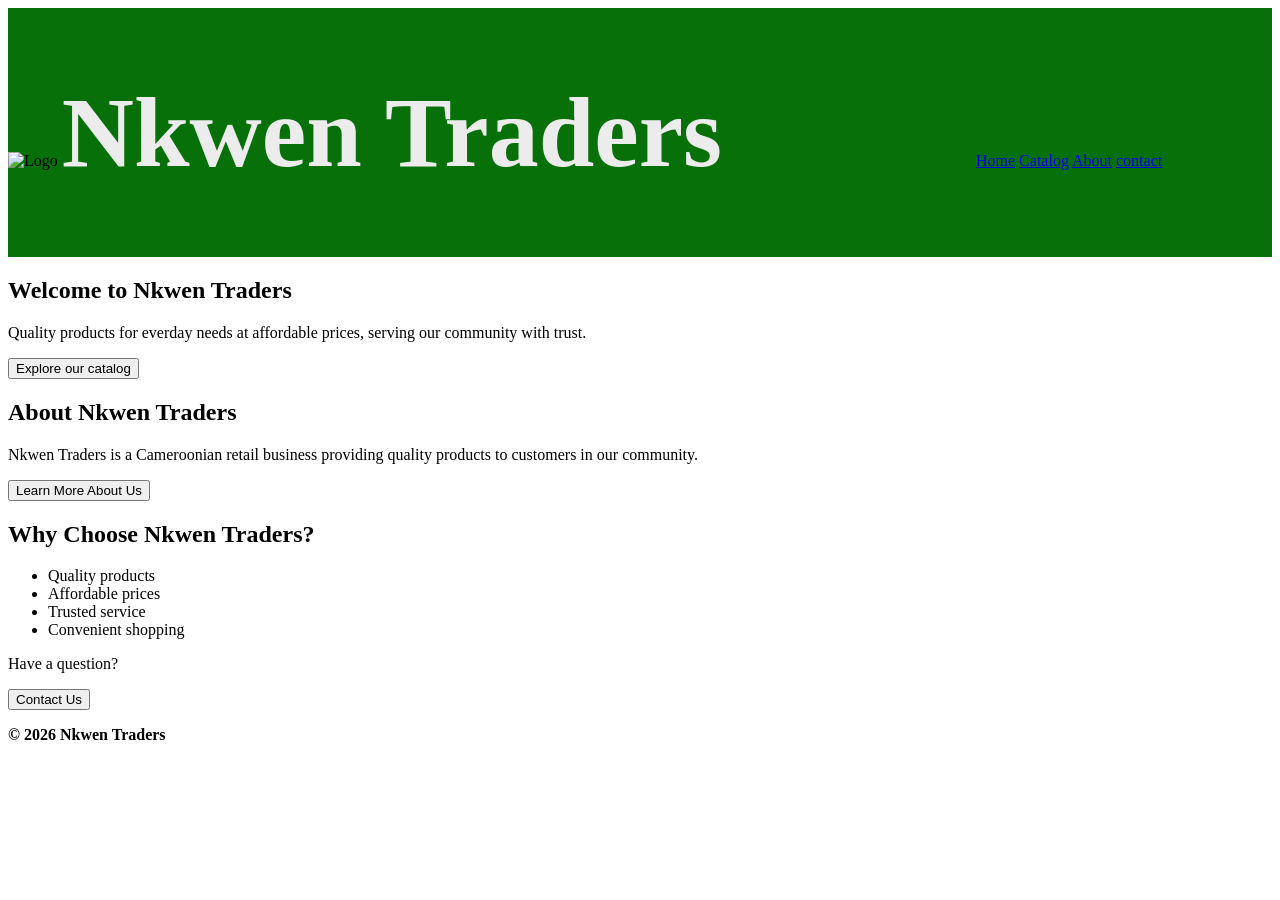
==== index.html @ 6a6cfe15 "Adding HTML structure for home, catalog, about, and contact pages" ====
<!DOCTYPE html>
<html>
    <head>
        <title>Nkwen Traders | Quality products in Cameroon</title>
        <meta name="description" content="Discover quality products from Nkwen Traders">
    </head>
    <body>
        <header>
            <div style="margin: 0; background-color: rgb(7, 112, 9);">
                <img src="images (16).png" alt="Logo" width="100" height="100">
                <h1 style="display: inline-block; font-size: 100px; color: rgb(236, 236, 236); padding: 0;">Nkwen Traders</h1>
                <nav style="display: inline; margin-left: 250px;">
                    <a href="home.html">Home</a>
                    <a href="catalog.html">Catalog</a>
                    <a href="about.html">About</a>
                    <a href="contact.html">contact</a>
                </nav>
            </div>
        </header>
        <main>
            <section>
                <h2>Welcome to Nkwen Traders</h2>
                <p>Quality products for everday needs at affordable prices, serving our community with trust.</p>
                <button>Explore our catalog</button>
            </section>
            <section>
                <h2>About Nkwen Traders</h2>
                <p>Nkwen Traders is a Cameroonian retail business providing quality products to customers in our community.</p>
                <button>Learn More About Us</button>
            </section>
            <section>
                <h2>Why Choose Nkwen Traders?</h2>
                <ul>
                    <li> Quality products</li>
                    <li> Affordable prices</li>
                    <li> Trusted service</li>
                    <li> Convenient shopping</li>
                </ul>
            </section>
        </main>
        <footer>
            <p>Have a question?</p>
            <button>Contact Us</button>
            <p><strong>&copy; 2026 Nkwen Traders</strong></p>
        </footer>

    </body>
</html>
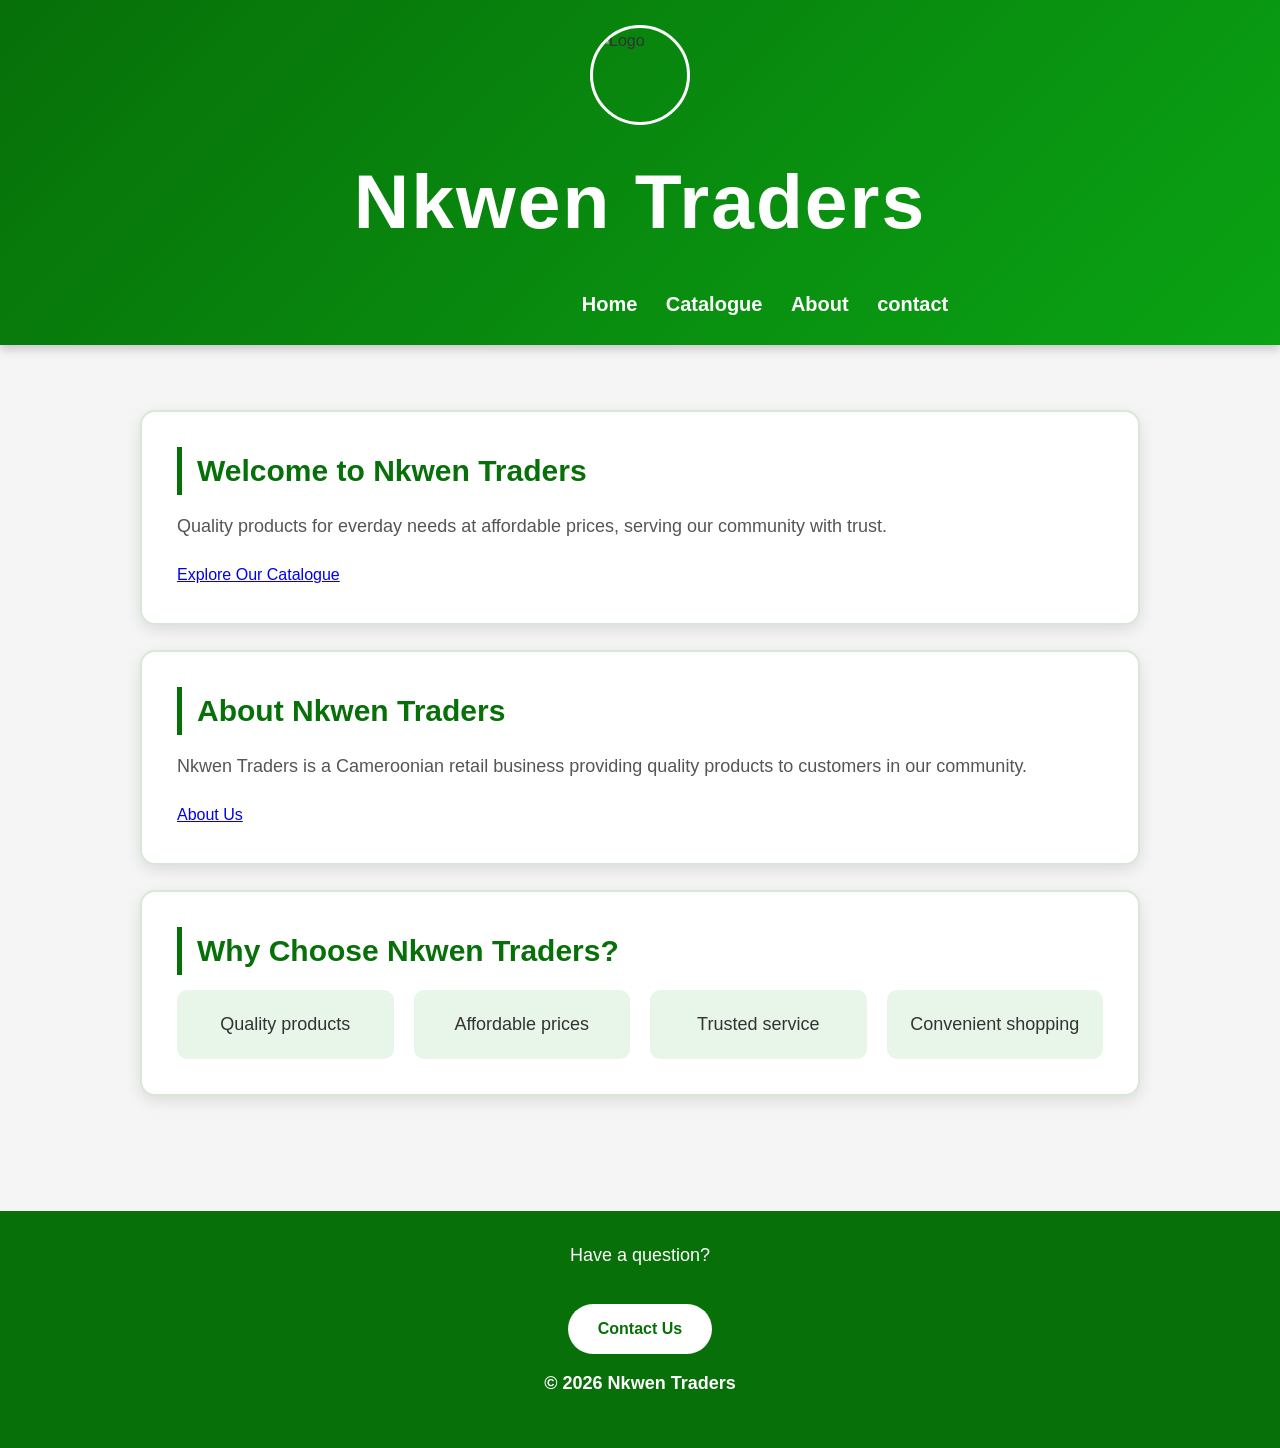
==== commit 0b136363: "Add responsiveness and design" ====
--- a/index.html
+++ b/index.html
@@ -3,15 +3,16 @@
     <head>
         <title>Nkwen Traders | Quality products in Cameroon</title>
         <meta name="description" content="Discover quality products from Nkwen Traders">
+        <link rel="stylesheet" href="style.css">
     </head>
     <body>
         <header>
-            <div style="margin: 0; background-color: rgb(7, 112, 9);">
+            <div>
                 <img src="images (16).png" alt="Logo" width="100" height="100">
-                <h1 style="display: inline-block; font-size: 100px; color: rgb(236, 236, 236); padding: 0;">Nkwen Traders</h1>
+                <h1>Nkwen Traders</h1>
                 <nav style="display: inline; margin-left: 250px;">
-                    <a href="home.html">Home</a>
-                    <a href="catalog.html">Catalog</a>
+                    <a href="index.html">Home</a>
+                    <a href="catalogue.html">Catalogue</a>
                     <a href="about.html">About</a>
                     <a href="contact.html">contact</a>
                 </nav>
@@ -21,12 +22,12 @@
             <section>
                 <h2>Welcome to Nkwen Traders</h2>
                 <p>Quality products for everday needs at affordable prices, serving our community with trust.</p>
-                <button>Explore our catalog</button>
+                <a href="catalogue.html">Explore Our Catalogue</a>
             </section>
             <section>
                 <h2>About Nkwen Traders</h2>
                 <p>Nkwen Traders is a Cameroonian retail business providing quality products to customers in our community.</p>
-                <button>Learn More About Us</button>
+                <a href="about.html">About Us</a>
             </section>
             <section>
                 <h2>Why Choose Nkwen Traders?</h2>
@@ -40,7 +41,7 @@
         </main>
         <footer>
             <p>Have a question?</p>
-            <button>Contact Us</button>
+            <a href="contact.html">Contact Us</a>
             <p><strong>&copy; 2026 Nkwen Traders</strong></p>
         </footer>
 
--- a/style.css
+++ b/style.css
@@ -0,0 +1,828 @@
+/* ===== RESET ===== */
+
+* {
+    margin: 0;
+    padding: 0;
+    box-sizing: border-box;
+}
+
+
+/* ===== BODY ===== */
+
+body {
+
+    font-family: Arial, Helvetica, sans-serif;
+
+    background-color: #f5f5f5;
+
+    color: #333;
+
+    line-height: 1.6;
+
+}
+
+
+/* ===== HEADER ===== */
+
+header {
+
+    background: linear-gradient(135deg, #077009, #0aa314);
+
+    padding: 25px 20px;
+
+    box-shadow: 0 4px 10px rgba(0,0,0,0.2);
+
+}
+
+
+/* Header container */
+
+header div {
+
+    display: flex;
+
+    flex-direction: column;
+
+    align-items: center;
+
+    justify-content: center;
+
+}
+
+
+/* ===== LOGO ===== */
+
+header img {
+
+    width: 100px;
+
+    height: 100px;
+
+    border-radius: 50%;
+
+    object-fit: cover;
+
+    border: 3px solid white;
+
+    margin-bottom: 15px;
+
+}
+
+
+/* ===== BUSINESS NAME ===== */
+
+h1 {
+
+    color: white;
+
+    text-align: center;
+
+    font-size: clamp(2.5rem, 6vw, 5rem);
+
+    margin-bottom: 25px;
+
+    letter-spacing: 2px;
+
+}
+
+
+/* ===== NAVIGATION ===== */
+
+nav {
+
+    display: flex;
+
+    justify-content: center;
+
+    align-items: center;
+
+    gap: 35px;
+
+}
+
+
+nav a {
+
+    color: white;
+
+    text-decoration: none;
+
+    font-size: 20px;
+
+    font-weight: bold;
+
+    padding: 8px 12px;
+
+    border-radius: 8px;
+
+    transition: 0.3s ease;
+
+}
+
+
+nav a:hover {
+
+    background-color: white;
+
+    color: #077009;
+
+}
+
+
+
+/* ===== MAIN CONTENT ===== */
+
+main {
+
+    max-width: 1200px;
+
+    margin: auto;
+
+    padding: 40px 20px;
+
+}
+
+
+
+/* ===== HOME PAGE BOXES ===== */
+
+main section {
+
+    background-color: white;
+
+    padding: 35px;
+
+    margin-bottom: 30px;
+
+    border: 2px solid #d8e8d8;
+
+    border-radius: 15px;
+
+    box-shadow: 0 5px 15px rgba(0,0,0,0.1);
+
+    transition: 0.3s ease;
+
+}
+
+
+main section:hover {
+
+    transform: translateY(-5px);
+
+    border-color: #077009;
+
+}
+
+
+
+/* ===== HEADINGS ===== */
+
+h2 {
+
+    color: #077009;
+
+    font-size: 32px;
+
+    margin-bottom: 15px;
+
+}
+
+
+
+/* ===== PARAGRAPHS ===== */
+
+p {
+
+    font-size: 18px;
+
+    margin-bottom: 20px;
+
+}
+
+
+
+/* ===== BUTTONS ===== */
+
+button {
+
+    background-color: #077009;
+
+    color: white;
+
+    border: none;
+
+    padding: 12px 25px;
+
+    border-radius: 30px;
+
+    font-size: 16px;
+
+    cursor: pointer;
+
+    transition: 0.3s ease;
+
+}
+
+
+button:hover {
+
+    background-color: #055606;
+
+    transform: scale(1.05);
+
+}
+
+
+
+/* ===== LIST ===== */
+
+ul {
+
+    list-style: none;
+
+    display: grid;
+
+    grid-template-columns: repeat(auto-fit, minmax(200px, 1fr));
+
+    gap: 20px;
+
+}
+
+
+li {
+
+    background-color: #e8f5e9;
+
+    padding: 20px;
+
+    border-radius: 10px;
+
+    text-align: center;
+
+    font-size: 18px;
+
+}
+
+
+
+/* ===== FOOTER ===== */
+
+footer {
+
+    background-color: #077009;
+
+    color: white;
+
+    text-align: center;
+
+    padding: 30px 20px;
+
+}
+
+
+footer button {
+
+    background-color: white;
+
+    color: #077009;
+
+}
+
+
+footer button:hover {
+
+    background-color: #ddd;
+
+}
+
+
+
+/* ===== MOBILE RESPONSIVE ===== */
+
+@media (max-width:768px) {
+
+
+    nav {
+
+        flex-direction: column;
+
+        gap: 15px;
+
+    }
+
+
+    nav a {
+
+        font-size: 18px;
+
+    }
+
+
+    h1 {
+
+        font-size: 40px;
+
+    }
+
+
+    section {
+
+        padding: 20px;
+
+    }
+
+
+    h2 {
+
+        font-size: 25px;
+
+    }
+
+}
+/* =========================
+   CATALOGUE PAGE
+========================= */
+
+
+/* Catalogue body */
+
+.catalogue-container {
+
+    background-color: #f5f7f5;
+
+}
+
+
+
+/* =========================
+   CATALOG INTRO SECTION
+========================= */
+
+.catalogue-container main {
+
+    max-width: 1200px;
+
+    margin: auto;
+
+    padding: 40px 20px;
+
+}
+
+
+
+.catalogue-container section {
+
+    background: white;
+
+    padding: 30px;
+
+    margin-bottom: 30px;
+
+    border-radius: 15px;
+
+    box-shadow: 0 5px 15px rgba(0,0,0,0.1);
+
+}
+
+
+
+.catalogue-container h2 {
+
+    color: #077009;
+
+    font-size: 32px;
+
+    margin-bottom: 15px;
+
+}
+
+
+
+.catalogue-container p {
+
+    font-size: 18px;
+
+    color: #555;
+
+}
+
+
+
+/* =========================
+   PRODUCT CATEGORY BUTTONS
+========================= */
+
+
+.product-categories {
+
+    display: flex;
+
+    justify-content: center;
+
+    flex-wrap: wrap;
+
+    gap: 20px;
+
+    margin-top: 20px;
+
+}
+
+
+
+.product-categories button {
+
+    background-color: white;
+
+    color: #077009;
+
+    border: 2px solid #077009;
+
+    padding: 12px 30px;
+
+    border-radius: 25px;
+
+    font-size: 16px;
+
+    font-weight: bold;
+
+    cursor: pointer;
+
+    transition: 0.3s ease;
+
+}
+
+
+
+.product-categories button:hover {
+
+    background-color: #077009;
+
+    color: white;
+
+    transform: translateY(-3px);
+
+}
+
+
+
+/* =========================
+   PRODUCT GRID
+========================= */
+
+
+.product-grid {
+
+    display: grid;
+
+    grid-template-columns: repeat(auto-fit, minmax(250px, 1fr));
+
+    gap: 25px;
+
+    margin-top: 25px;
+
+}
+
+
+
+/* Product cards created by JavaScript */
+
+.product-card {
+
+    background-color: white;
+
+    border-radius: 15px;
+
+    overflow: hidden;
+
+    padding: 20px;
+
+    box-shadow: 0 5px 15px rgba(0,0,0,0.1);
+
+    transition: 0.3s ease;
+
+}
+
+
+
+.product-card:hover {
+
+    transform: translateY(-8px);
+
+}
+
+
+
+.product-card img {
+
+    width: 100%;
+
+    height: 200px;
+
+    object-fit: cover;
+
+    border-radius: 10px;
+
+}
+
+
+
+.product-card h3 {
+
+    color: #077009;
+
+    margin: 15px 0 10px;
+
+    font-size: 22px;
+
+}
+
+
+
+.product-card p {
+
+    font-size: 16px;
+
+}
+
+
+
+.product-card button {
+
+    width: 100%;
+
+    margin-top: 15px;
+
+}
+
+
+
+/* =========================
+   FOOTER
+========================= */
+
+
+.catalogue-container footer {
+
+    background-color: #077009;
+
+    color: white;
+
+    text-align: center;
+
+    padding: 30px;
+
+}
+
+
+
+.catalogue-container footer a {
+
+    display: inline-block;
+
+    color: #077009;
+
+    background-color: white;
+
+    text-decoration: none;
+
+    padding: 10px 25px;
+
+    border-radius: 25px;
+
+    margin: 15px;
+
+    font-weight: bold;
+
+}
+
+
+
+.catalogue-container footer a:hover {
+
+    background-color: #ddd;
+
+}
+
+
+
+/* =========================
+   MOBILE RESPONSIVE
+========================= */
+
+
+@media(max-width:768px) {
+
+
+.product-categories {
+
+    flex-direction: column;
+
+    align-items: center;
+
+}
+
+
+.product-categories button {
+
+    width: 80%;
+
+}
+
+
+.catalogue-container h2 {
+
+    font-size: 25px;
+
+}
+
+
+.product-grid {
+
+    grid-template-columns: 1fr;
+
+}
+
+
+}
+/* =========================
+   ABOUT PAGE
+========================= */
+
+
+/* About page main */
+
+body main > h1 {
+
+    text-align: center;
+
+    color: #077009;
+
+    font-size: 42px;
+
+    margin: 40px 0;
+
+}
+
+
+
+/* About sections */
+
+body main section {
+
+    background-color: white;
+
+    max-width: 1000px;
+
+    margin: 25px auto;
+
+    padding: 35px;
+
+    border-radius: 15px;
+
+    box-shadow: 0 5px 15px rgba(0,0,0,0.1);
+
+    transition: 0.3s ease;
+
+}
+
+
+
+body main section:hover {
+
+    transform: translateY(-5px);
+
+}
+
+
+
+/* Section headings */
+
+body main section h2 {
+
+    color: #077009;
+
+    font-size: 30px;
+
+    margin-bottom: 15px;
+
+    border-left: 5px solid #077009;
+
+    padding-left: 15px;
+
+}
+
+
+
+/* Section paragraphs */
+
+body main section p {
+
+    color: #555;
+
+    font-size: 18px;
+
+    line-height: 1.8;
+
+    text-align: justify;
+
+}
+
+
+
+/* =========================
+   FOOTER
+========================= */
+
+
+footer {
+
+    background-color: #077009;
+
+    color: white;
+
+    text-align: center;
+
+    padding: 30px;
+
+    margin-top: 50px;
+
+}
+
+
+
+footer a {
+
+    display: inline-block;
+
+    background-color: white;
+
+    color: #077009;
+
+    text-decoration: none;
+
+    padding: 12px 30px;
+
+    border-radius: 25px;
+
+    font-weight: bold;
+
+    margin: 15px;
+
+    transition: 0.3s;
+
+}
+
+
+
+footer a:hover {
+
+    background-color: #ddd;
+
+}
+
+
+
+/* =========================
+   MOBILE RESPONSIVE
+========================= */
+
+
+@media(max-width:768px){
+
+
+body main > h1 {
+
+    font-size: 32px;
+
+}
+
+
+
+body main section {
+
+    padding: 20px;
+
+    margin: 20px 15px;
+
+}
+
+
+
+body main section h2 {
+
+    font-size: 24px;
+
+}
+
+
+
+body main section p {
+
+    font-size: 16px;
+
+    text-align: left;
+
+}
+
+
+}
